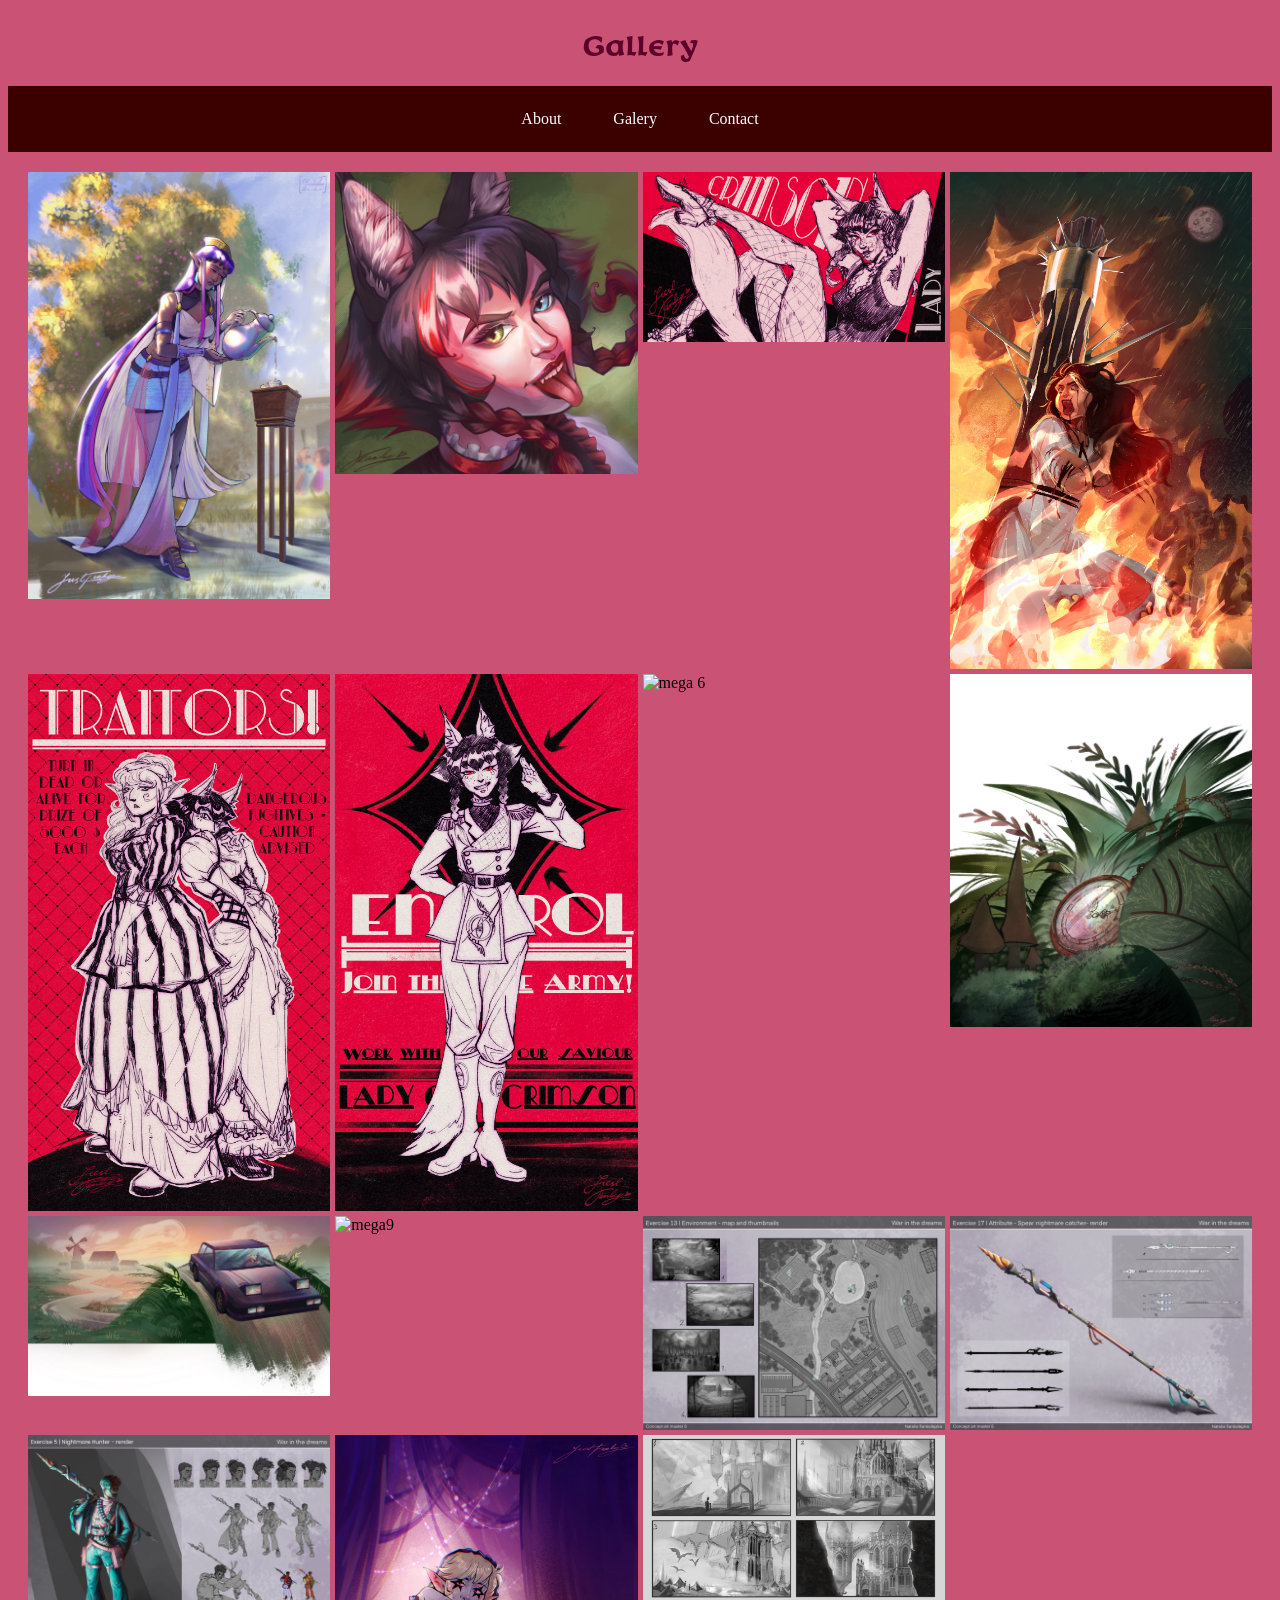
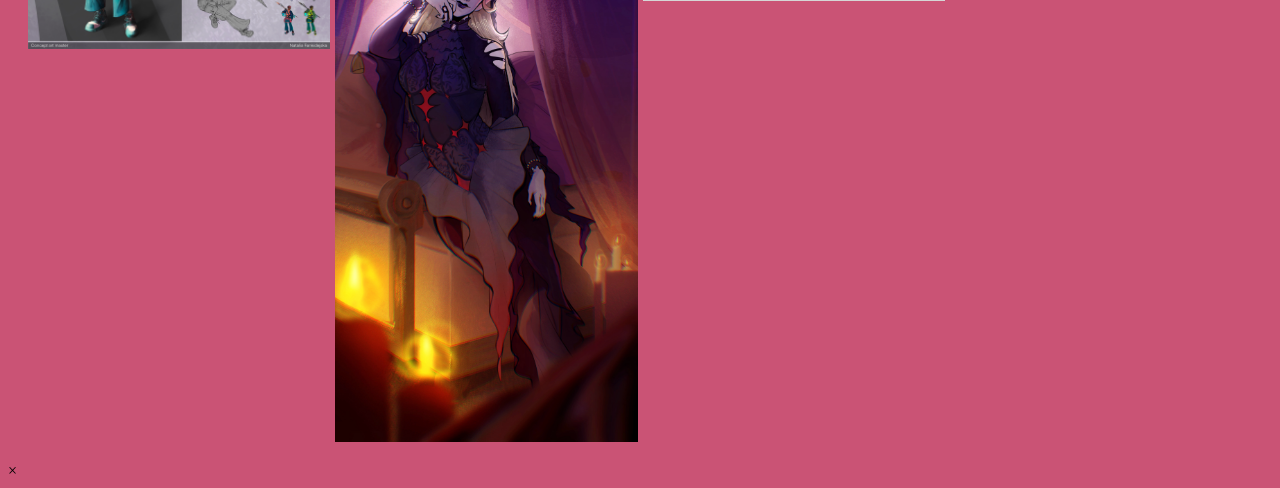
==== gallery.html @ e6aa70d2 "all the stuff" ====
<!DOCTYPE html>
<html lang="en">  
    <head>
        <title>Page Title</title>
        <meta charset="UTF-8">
        <meta name="viewport" content="width=device-width, initial-scale=1.0">
        <link href="CSS_NAT/Nat_CSS.css" rel="stylesheet" type="text/css">
        <!-- <link href="index.html" rel="stylesheet" type="text/html">  -->

    </head>
    <body class="poopcum">
        <h1>Gallery</h1>

        <ul>
            <li><a href="index.html">About</a> </li>
            <li><a href="gallery.html">Galery</a> </li>
            <!-- <li><a href="Commisions.html">Commissions</a></li> -->
            <li><a href="Contact.html">Contact</a></li>
        </ul>
    <!-- -->

        
        <div id="img-list"></div>

        <div id="bigPic">
            <div id="myModel" class="model">
                <span class="close" onclick="closeModel()">&times;</span>
                <img class="model-content" id="modelImage">
            </div>
        </div>
<div id="buttonPlace" onclick="popOut(document.getElementById('modelImage').src)">
    Open image
</div>
        <script src="scripts/imageScript.js"></script>
    </body>
</html>
---- CSS_NAT/Nat_CSS.css ----
h1
{
    color: rgb(92, 1, 42);
    font-family: myfont;
    display: flex;
    justify-content: center;
    
}
.poopcum
{
    background-color: rgb(202, 83, 117);

}
#img-list {
    display: grid;
    grid-template-columns: repeat(auto-fill, minmax(250px, 1fr));
    padding: 20px;
    gap: 5px;
    overflow: hidden;
    scroll-behavior: smooth;
    white-space: nowrap;
    scrollbar-width: none;
}
 .galery-list img {
     width: 100%;
     height: auto;
     display: block;
 }
 div
 {
    .myModel{
        max-width: 50px;
    }
 } 
 p{
    font-family: myfont;
    display: flex;
    justify-content: center;
 }
 body{
    font-family: "Noto Sans Mende Kikakui";
    display: flex;
    flex-direction: column;

 }
 @font-face {
    font-family: myFont; /* set name */
    src: url(../Korigan_ITC_Bold.otf); /* url of the font */
}
ul{
    list-style-type: none;
    margin: 0;
    padding: 0;
    overflow: hidden;
    background-color: #3b0000;
    display: flex;
    justify-content: center;
}

ul li {
  margin: 10px;
}
ul li a {
  display: block;
  color: white;
  text-align: center;
  padding: 14px 16px;
  text-decoration: none;
}

ul li a:hover {
  background-color: #111111;
}
ul li a:active {
  background-color: #04AA6D;
}
#buttonPlace {
    width:10em;
    height: 10em;
    display:none;
    color: #002d1d;
    border: 10px;
    border-color: #04AA6D;
    margin:10px;
    background-color: #04AA6D;
 }
#myModel img{
    max-height: 100%;
    max-width: 100%;
    object-fit: contain;
}
#intro
{
    width: 50%;
    font-size: 1.5em;
}
#introContainer{
    display: flex;
    justify-content: center;
}
#linkButton{
    border-radius: 15%;
    background-color: #3b0000;
    display: flex;
    justify-content: center;
    width: 10%;
    height: 40%;
    margin: 0.5em;
    padding: 1em;
}
#linkText{
    color:azure;
}
.images{
    width: 100%;
}
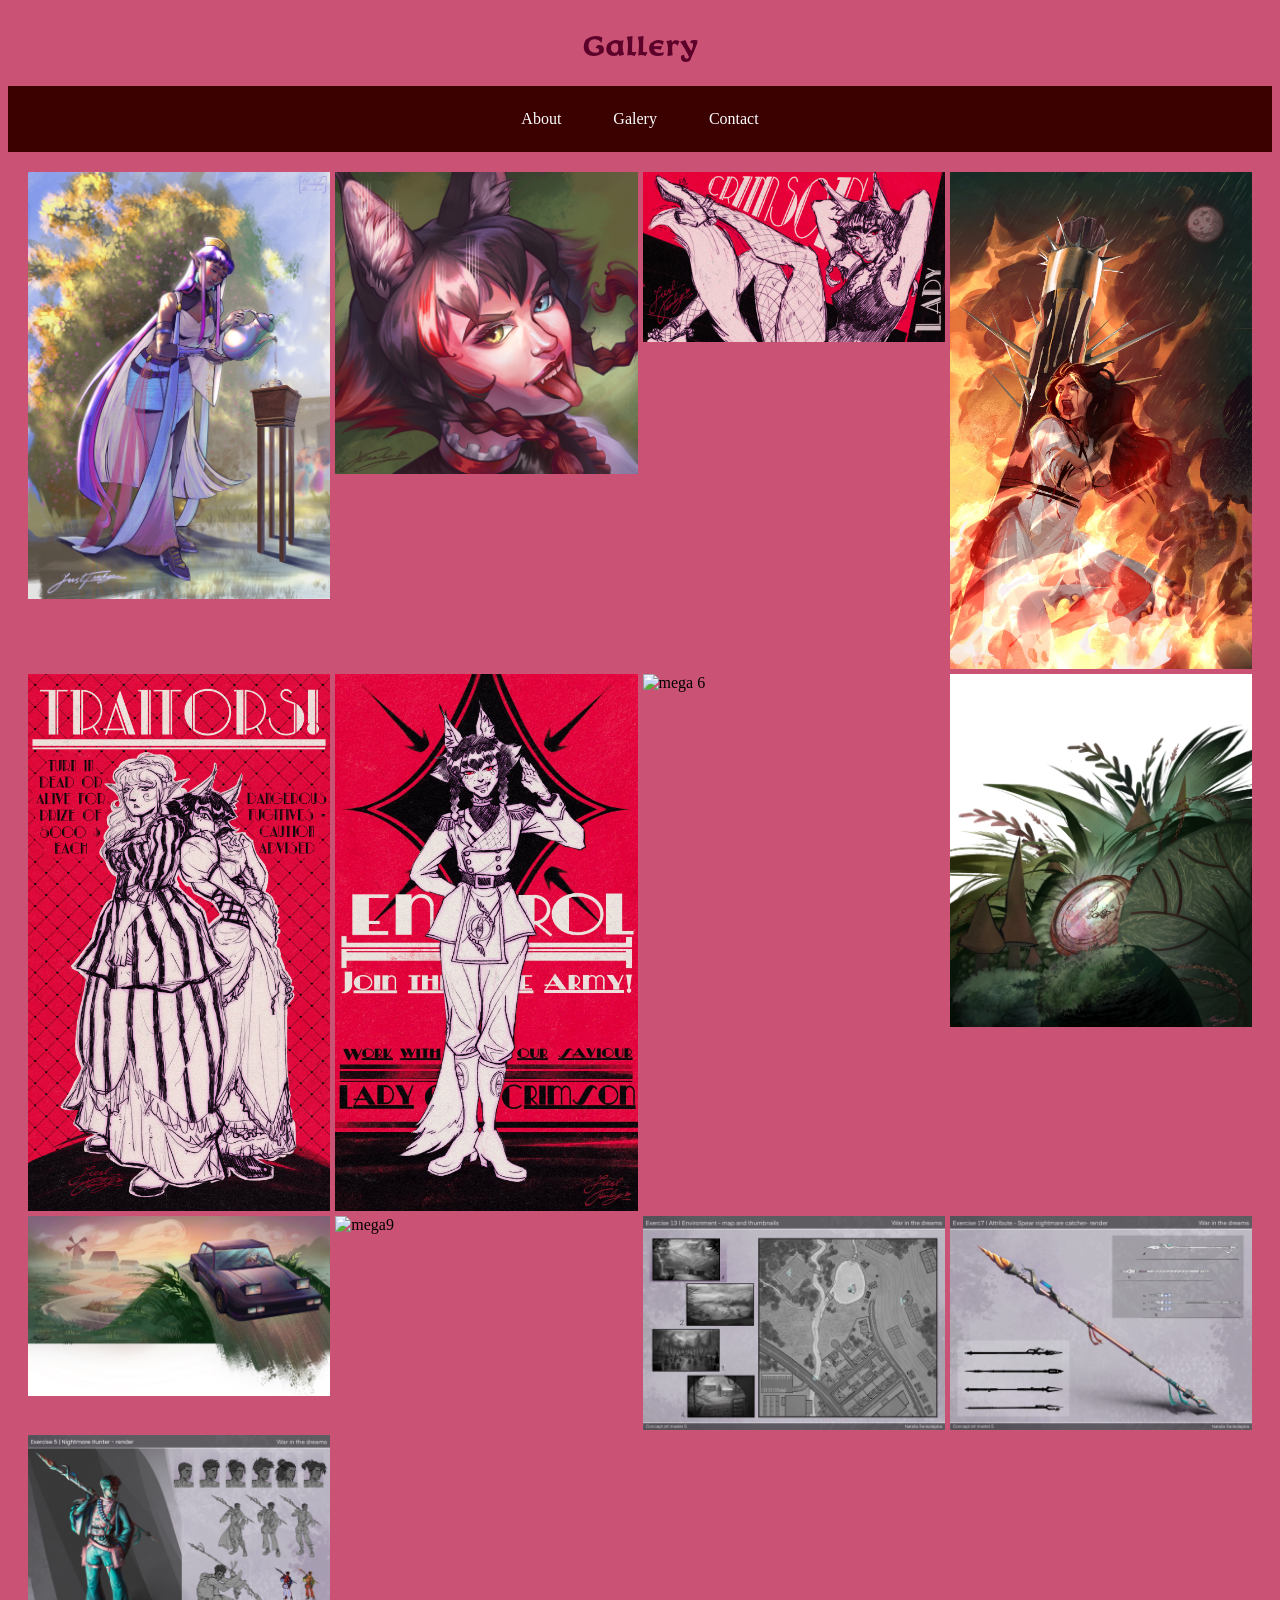
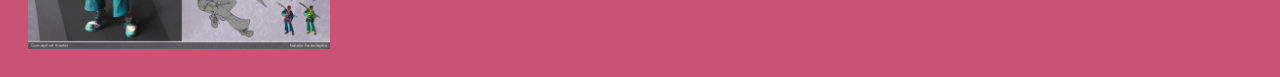
==== commit e44009d1: "overlay working" ====
--- a/gallery.html
+++ b/gallery.html
@@ -23,14 +23,11 @@
         <div id="img-list"></div>
 
         <div id="bigPic">
-            <div id="myModel" class="model">
-                <span class="close" onclick="closeModel()">&times;</span>
+            <div id="myModel" class="model" onclick="closeModel()">
                 <img class="model-content" id="modelImage">
             </div>
         </div>
-<div id="buttonPlace" onclick="popOut(document.getElementById('modelImage').src)">
-    Open image
-</div>
+
         <script src="scripts/imageScript.js"></script>
     </body>
 </html>
--- a/CSS_NAT/Nat_CSS.css
+++ b/CSS_NAT/Nat_CSS.css
@@ -74,21 +74,24 @@
 ul li a:active {
   background-color: #04AA6D;
 }
-#buttonPlace {
-    width:10em;
-    height: 10em;
-    display:none;
-    color: #002d1d;
-    border: 10px;
-    border-color: #04AA6D;
-    margin:10px;
-    background-color: #04AA6D;
- }
-#myModel img{
-    max-height: 100%;
-    max-width: 100%;
-    object-fit: contain;
+
+#myModel{
+    height: 100%;
+    width: 100%;
+    position: fixed;
+    display: none;
+    top: 0;
+    left: 0;
+    right: 0;
+    bottom: 0;
+    background-color: rgba(0,0,0,0.5); /* Black background with opacity */
+    z-index: 2; /* Specify a stack order in case you're using a different order for other elements */
+    cursor: pointer; /* Add a pointer on hover */
+
+    justify-content: center;
+    align-items: center;  
 }
+
 #intro
 {
     width: 50%;
@@ -113,4 +116,11 @@
 }
 .images{
     width: 100%;
+}
+#modelImage { 
+    max-width: 95vw; 
+    max-height: 95vh; 
+    width: auto; 
+    height: auto; 
+    object-fit: contain; 
 }
